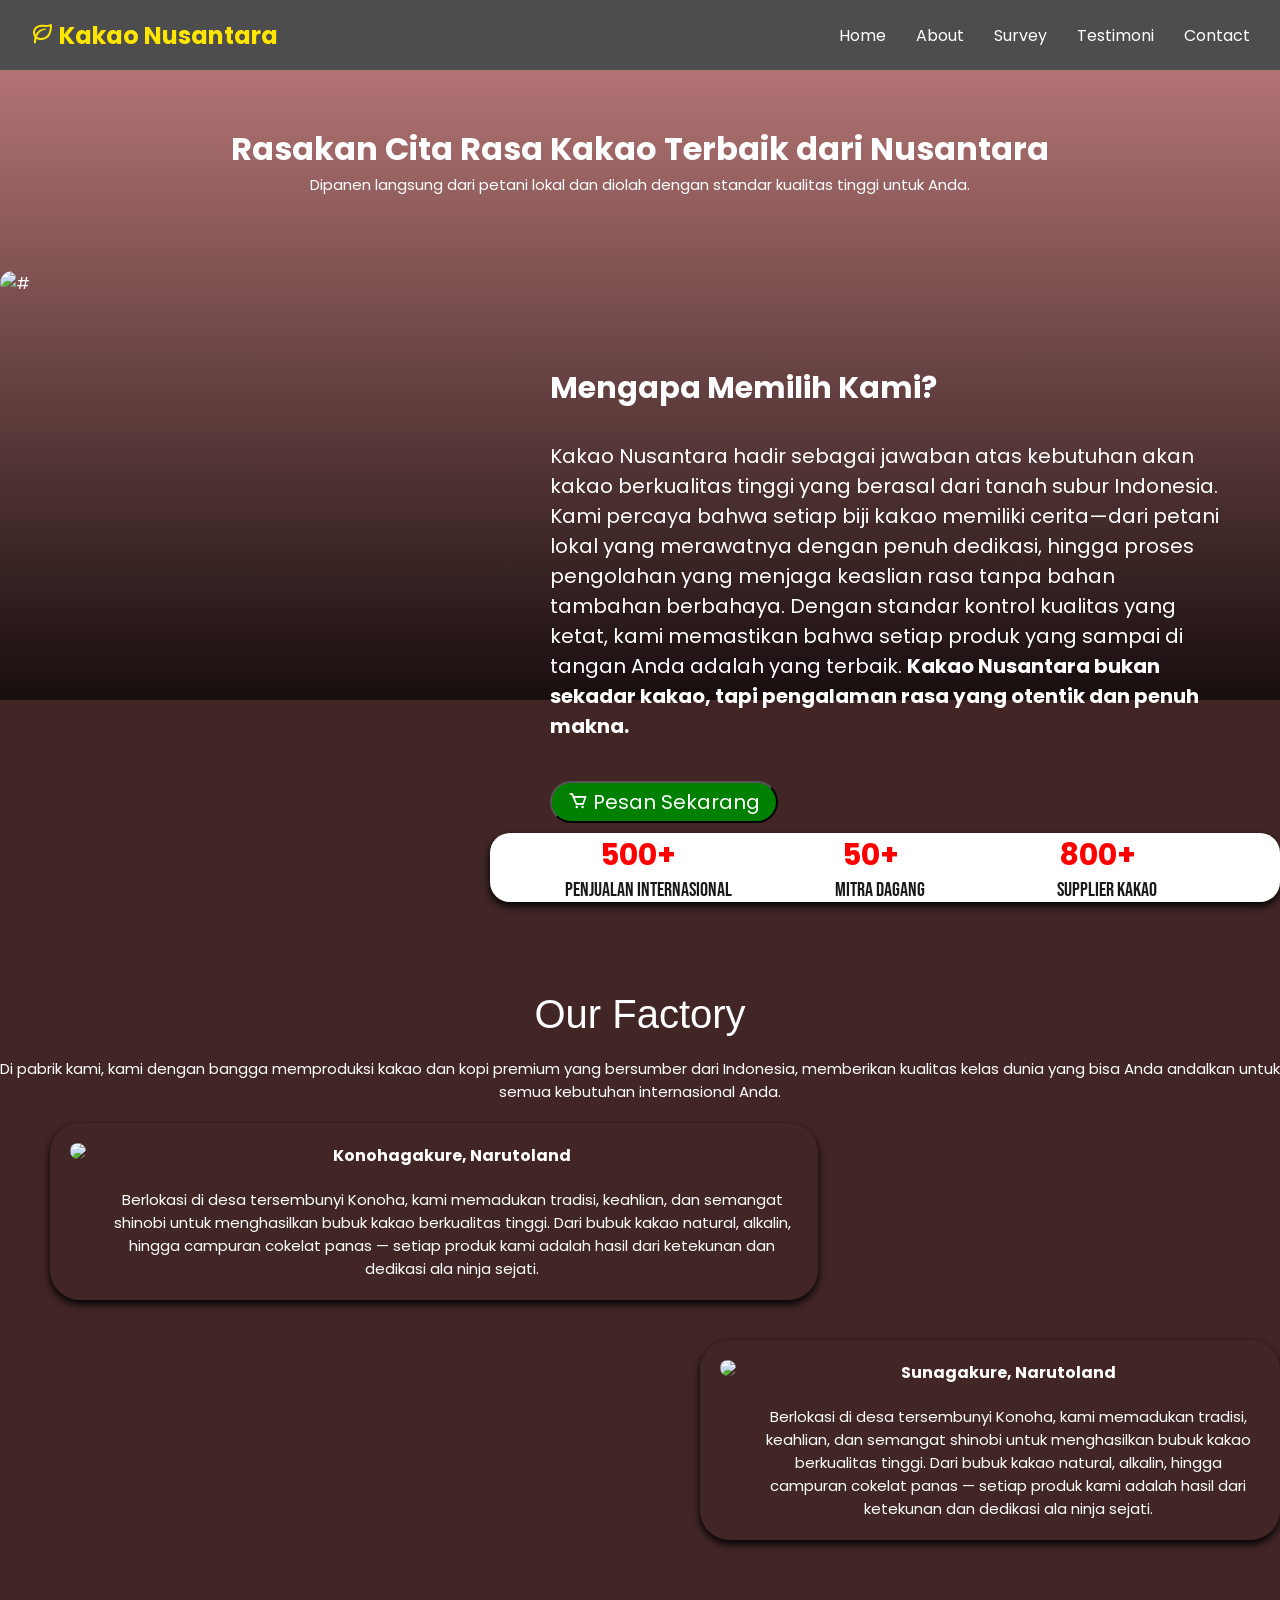
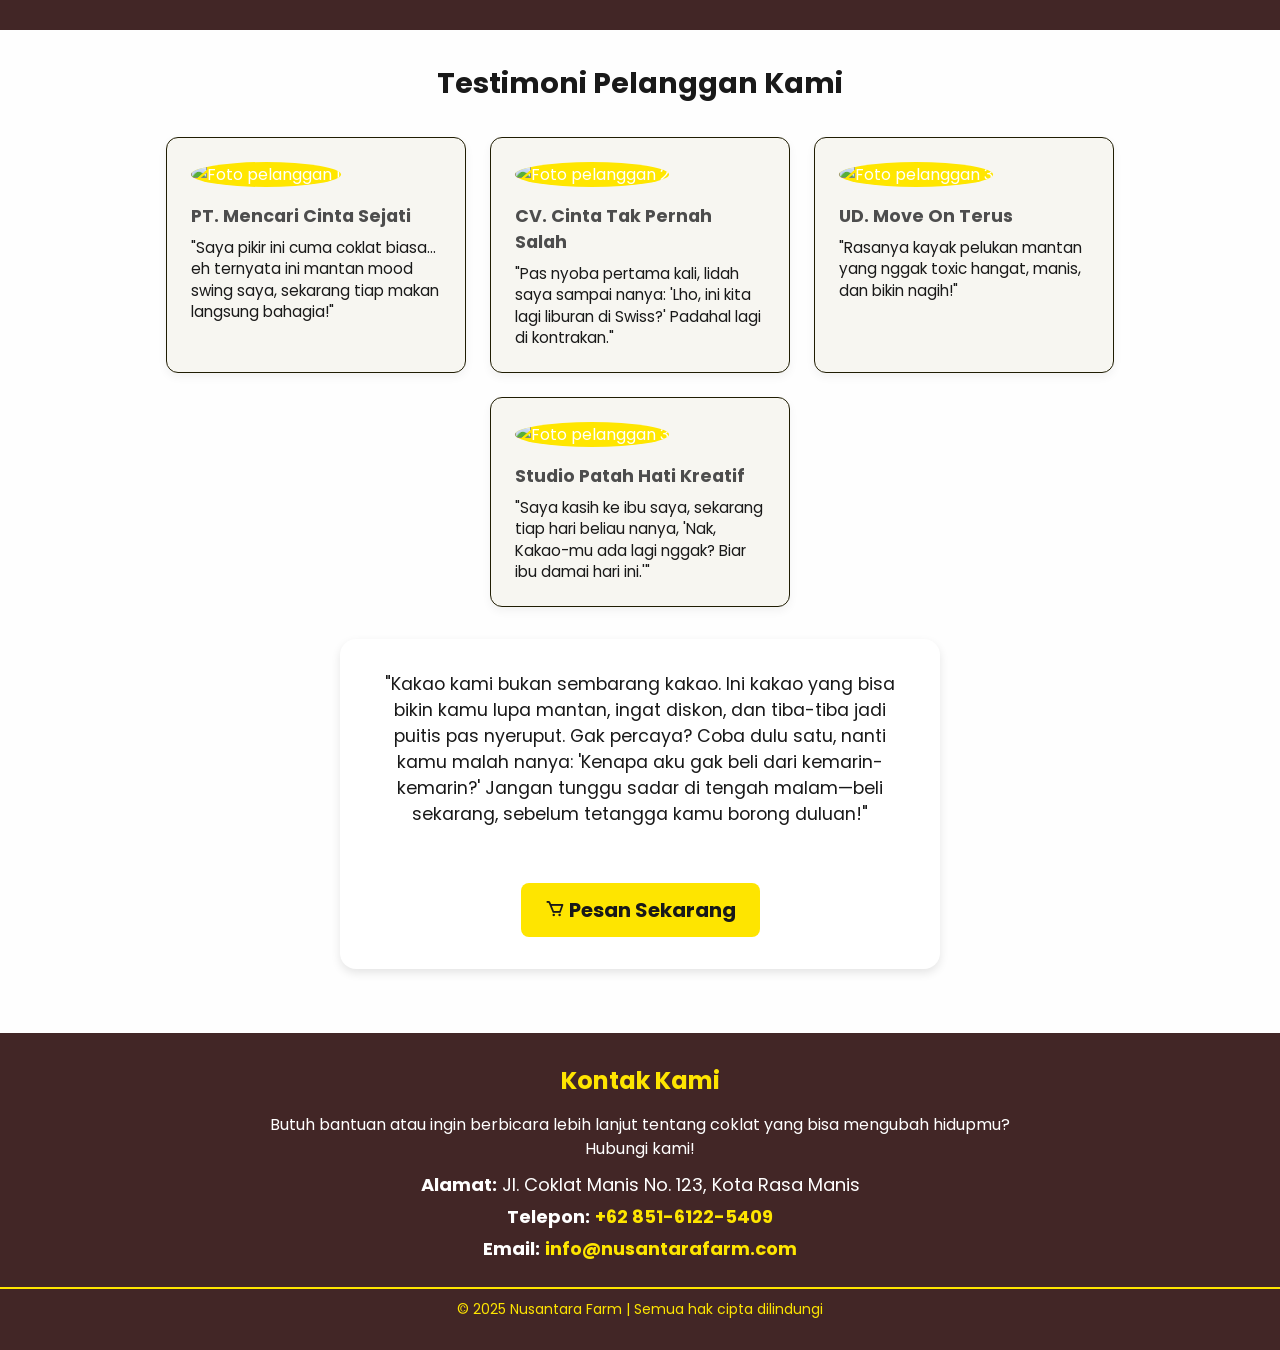
==== index.html @ 82796486 "Update index.html" ====
<!DOCTYPE html>
<html lang="en">
<head>
    <meta charset="UTF-8">
    <meta name="viewport" content="width=device-width, initial-scale=1.0">
    <title>Web Landing Page Kakao</title>
    <link rel="stylesheet"
  href="https://unpkg.com/boxicons@latest/css/boxicons.min.css">
  <link rel="stylesheet" href="style.css">
<style>
@import url('https://fonts.googleapis.com/css2?family=Poppins:ital,wght@0,100;0,200;0,300;0,400;0,500;0,600;0,700;0,800;0,900;1,100;1,200;1,300;1,400;1,500;1,600;1,700;1,800;1,900&display=swap');
@import url('https://fonts.googleapis.com/css2?family=Bebas+Neue&family=Poppins:ital,wght@0,100;0,200;0,300;0,400;0,500;0,600;0,700;0,800;0,900;1,100;1,200;1,300;1,400;1,500;1,600;1,700;1,800;1,900&display=swap');
@import url('https://fonts.googleapis.com/css2?family=Bebas+Neue&family=Inter:ital,opsz,wght@0,14..32,100..900;1,14..32,100..900&family=Poppins:ital,wght@0,100;0,200;0,300;0,400;0,500;0,600;0,700;0,800;0,900;1,100;1,200;1,300;1,400;1,500;1,600;1,700;1,800;1,900&display=swap');
:root {
    /* Warna utama Kakao */
    --color-primary: #FEE500; /* Kuning khas Kakao */
  
    /* Warna teks dan elemen gelap */
    --color-black: #191919;
    --color-dark-gray: #4d4d4d;
  
    /* Warna putih dan netral */
    --color-white: #ffffff;
    --color-light-gray: #422626;
  
    /* Tambahan opsional */
    --color-accent: #ffe600; /* Sedikit lebih terang dari primary */
    --color-shadow: rgba(0, 0, 0, 0.1);
  }
  
  * {
    margin: 0;
    padding: 0;
    box-sizing: border-box;
    font-family: 'Poppins', sans-serif;
  }

  html, body {
    height: 100%;
    width: 100%;
    background-color: var(--color-light-gray);
  }
/* BAGIAN NAVBAR */
  nav {
    padding: 10px 30px;
    display: flex;
    align-items: center;
    justify-content: space-between;
    background-color: var(--color-dark-gray);
    position: relative;
    height: 70px;
  }
.logo {
    color: var(--color-accent)
}
  nav ul{
    display: flex;
    gap: 30px;
    align-items: center;
  }

  nav ul li{
    list-style-type: none;
  }

  nav ul li a{
    text-decoration: none;
    color: var(--color-white);
  }
nav ul li a:hover{
    color: #FEE500;
  }

  .menu-icon {
    display: none;
  }

  .menu-icon i{
    color: var(--color-white);
    font-size: 30px;
  }
/* toggle button */
  @media (max-width:600px) {
    .img {
      max-width: 70%;
      border-radius: 30px;
      margin: 5px auto;
  }

  .img-hero {
      float: left;
      margin: 0px auto;
  }
    nav ul{
        position: absolute;
        top: 3rem;
        left: 0;
        right: 0;
        flex-direction: column;
        text-align: center;
        background-color: var(--color-dark-gray);
        gap: 0;
    }
    nav ul li{
        padding: 20px;
    }
    .menu-icon {
        display: block;
    }
    #menuList {
        max-height: 0;
        overflow: hidden;
        transition: max-height 0.5s ease;
      }
      /* END TOGGLE BUTTON */
    }
/* END NAVBAR */
.hero-all {
    background-image: linear-gradient(rgba(194, 126, 126, 0.884), rgba(0, 0, 0, 0.644)), url(./img/wallpaperflare.com_wallpaper.jpg);
    background-size: cover;
    color: var(--color-white);
    height: 70vh;
  }

  .hero {
    align-items: center;
  }
  
.judul-body{
    text-align: center;
    margin: 0px 0 0px 0;
    padding: 55px 0 10px 0;
}

.judul-body h1{
    font-size: 2rem;
}
.judul-body p{
    font-size: 15px;
}
.img-hero {
  max-width: 100%;
  float: left;
  height: auto;
  display: block;
  margin: 0 auto;
}

.img {
  max-width: 100%;
  height: auto;
  border-radius: 60px;
  display: block;
  margin: 5px auto;
}

.text-hero {
    max-width: 900px;
    margin: 60px 50px 0px 550px;
    font-size: 20px;
}

.text-hero h2 {
    padding-top: 100px;
}

.btn {
    display: block;
    margin: 40px 0 0 0;
    font-size: 20px;
    background-color: green;
    color: var(--color-white);
    border-radius: 100px;
    font-family: 'Poppins', sans-serif;
    padding: 4px 16px 4px 16px;
}
.btn:hover {
  background-color: #ffe600;
  color: #191919;
  transition: .5s;
}

/* Survey */

.survey {
  max-width: 850px;
  display: flex;
  justify-content: center;
  align-items: center;
  color: var(--color-black);
  margin: 10px 0 5px 490px;
  background-color: #ffffff;
  border-radius: 20px;
  box-shadow: 0 4px 8px rgba(0, 0, 0, 2);

}

.survey div{
  margin: 0px 50px 0 30px;
}
.survey div h3{
  text-align: center;
  font-size: 30px;
  color:red
}

.survey div p{
  display: block;
  text-align: center;
  padding: 0px;
  font-size: 20px;
  font-family: "Bebas Neue", sans-serif;
  color: var(--color-black);
}

.factory {
  display: block;
  color:var(--color-white);
  margin: 90px 0 90px 0 ;
  
}

.factory h1{
  text-align: center;
  font-size: 40px;
  font-family: "PBebas Neue", sans-serif;
  font-weight: 300;
  font-style: normal;
}
.factory p{
  text-align: center;
  font-size: 15px;
  font-family: "Poppins", sans-serif;
  font-weight: 400;
  font-style: normal;
  margin: 20px 0 0 0;
}

.mf-1 {
  display: flex;
  align-items: flex-start; /* supaya gambar dan teks rata atas */
  justify-content: flex-start;
  max-width: 60%;
  padding: 20px;
  gap: 20px; /* jarak antara gambar dan teks */
  box-shadow: 0 4px 8px rgba(0, 0, 0, 2);
  border-radius: 30px;
  margin: 20px 0 0 50px;
}

.mf-1:hover {
  box-shadow: 0 8px 16px rgba(63, 3, 3, 0.842);
  transition: box-shadow 0.3s ease;
  background-color: green;
  color: rgb(255, 255, 255);
  transition: .5s;
}

.mf-1 img {
  max-width: 250px; /* ukuran gambar bisa disesuaikan */
  border-radius: 20px;
  height: auto;
}

.mf-2 {
  display: flex;
  align-items: flex-start; /* supaya gambar dan teks rata atas */
  justify-content: flex-end;
  max-width: 60%;
  padding: 20px;
  gap: 20px; /* jarak antara gambar dan teks */
  box-shadow: 0 4px 8px rgba(0, 0, 0, 2);
  border-radius: 30px;
  margin: 40px 0 0 700px;
}

.mf-2:hover {
  box-shadow: 0 8px 16px rgba(63, 3, 3, 0.842);
  transition: box-shadow 0.3s ease;
  background-color: green;
  color: rgb(255, 255, 255);
  transition: .5s;
}

.mf-2 img {
  max-width: 250px; /* ukuran gambar bisa disesuaikan */
  border-radius: 20px;
  height: auto;
}

.teks {
font-family: "Bebas Neue", sans-serif;
text-align: center;
}

/* RESPONSIVE DESIGN */

@media screen and (max-width: 1024px) {
  .text-hero {
    margin: 40px auto;
    padding: 0 20px;
    text-align: center;
  }

  .img {
    margin: 100px auto;
    float: none;
  }

  .img-hero {
    max-width: 100%;
    height: auto;
    float: none;
  }

  .survey {
    flex-direction: column;
    margin: 10px auto;
    padding: 20px;
  }

  .survey div {
    margin: 20px 0;
  }

  .mf-1, .mf-2 {
    flex-direction: column;
    align-items: center;
    justify-content: center;
    max-width: 90%;
    margin: 20px auto;
    text-align: center;
  }

  .mf-2 {
    margin: 20px auto;
  }
}

@media screen and (max-width: 768px) {
  .judul-body h1 {
    font-size: 1.5rem;
  }

  .text-hero {
    font-size: 16px;
    padding: 0 15px;
  }

  .btn {
    font-size: 16px;
    padding: 6px 12px;
  }

  nav {
    padding: 10px 20px;
  }

  nav ul li {
    padding: 15px;
  }

  .survey div h3 {
    font-size: 24px;
  }

  .survey div p {
    font-size: 16px;
  }

  .factory h1 {
    font-size: 28px;
  }

  .factory p {
    font-size: 14px;
    padding: 0 10px;
  }
}

@media screen and (max-width: 480px) {

    .img {
        max-width: 100%;
        border-radius: 30px;
        margin: 5px auto;
    }

    .img-hero {
        float: none;
        margin: 0 auto;
    }

  .judul-body p {
    font-size: 13px;
  }

  .survey {
    padding: 10px;
  }

  .text-hero h2 {
    font-size: 18px;
    padding-top: 50px;
  }

  .btn {
    margin: 20px auto;
  }

  .mf-1 img, .mf-2 img {
    max-width: 100%;
  }

  .mf-1, .mf-2 {
    padding: 10px;
    gap: 10px;
  }

  .factory h1 {
    font-size: 24px;
  }
}


#testimoni {
  padding: 2rem;
  background-color: #fefefe;
  font-family: sans-serif;
}

.testimoni-header h3 {
  text-align: center;
  margin-bottom: 2rem;
  font-size: 1.8rem;
  color: #191919;
}

.testimoni-list {
  display: flex;
  gap: 1.5rem;
  flex-wrap: wrap;
  justify-content: center;
}

.testimoni-item {
  background-color: #f7f6f1;
  border: 1px solid #201d03;
  box-shadow: 0 4px 10px rgba(0, 0, 0, 0.05);
  border-radius: 12px;
  padding: 1.5rem;
  width: 300px;
  transition: transform 0.2s ease;
}

.testimoni-item:hover {
  transform: translateY(-5px);
}

.testimoni-img img {
  width: 80px;
  height: 80px;
  border-radius: 50%;
  object-fit: cover;
  margin-bottom: 1rem;
  background-color: #ffe600; /* Placeholder kalau belum ada gambar */
}

.testimoni-item h4 {
  margin: 0 0 0.5rem;
  font-size: 1.1rem;
  color: #4d4d4d;
}

.testimoni-item p {
  font-size: 0.95rem;
  color: #191919;
  line-height: 1.4;
}

.footer {
  background-color: #422626;
  color: #fff;
  padding: 30px 0;
  text-align: center;
  font-family: 'Arial', sans-serif;
}

.footer-content {
  max-width: 800px;
  margin: 0 auto;
  padding-bottom: 20px;
}

.footer-content h3 {
  font-size: 24px;
  font-weight: bold;
  margin-bottom: 15px;
  color: #FEE500;
}

.footer-content p {
  font-size: 16px;
  margin: 10px 0;
  line-height: 1.5;
}

.footer-info p {
  font-size: 18px;
  margin: 5px 0;
}

.footer-info a {
  color: #FEE500;
  text-decoration: none;
  font-weight: bold;
}

.footer-info a:hover {
  text-decoration: underline;
}

.footer-bottom {
  border-top: 2px solid #FEE500;
  padding-top: 10px;
  font-size: 14px;
}

.footer-bottom p {
  color: #FEE500;
  margin: 0;
}

#promo-akhir {
  display: flex;
  flex-direction: column;
  align-items: center;
  background-color: var(--color-white);
  padding: 2rem;
  border-radius: 1rem;
  box-shadow: 0 4px 10px var(--color-shadow);
  max-width: 600px;
  margin: 2rem auto;
  text-align: center;
  gap: 1rem;
}

#promo-akhir p {
  font-size: 1.1rem;
  color: var(--color-black);
}

#promo-akhir button {
  background-color: var(--color-primary);
  color: var(--color-black);
  border: none;
  padding: 0.75rem 1.5rem;
  border-radius: 0.5rem;
  font-weight: bold;
  cursor: pointer;
  transition: background-color 0.3s ease;
}

#promo-akhir button:hover {
  background-color: var(--color-accent);
}
</style>
</head>
<body>
    <header>
        <nav>
            <div class="logo">
                <h1><i class='bx bx-leaf'> </i> Kakao <span>Nusantara</span></h1>
            </div>
            <ul id="menuList">
                <li class="nav-li" id=""><a href="#home">Home</a></li>
                <li class="nav-li" id=""><a href="#about">About</a></li>
                <li class="nav-li" id=""><a href="#factory">Survey</a></li>
                <li class="nav-li" id=""><a href="#testimoni">Testimoni</a></li>
                <li class="nav-li" id=""><a href="#contact">Contact</a></li>
            </ul>
            <div class="menu-icon">
            <i class='bx bx-menu' onclick="toggleMenu()"></i>
            </div>
        </nav>
    </header>
    <main class="hero-all" id="home">
        <!-- Bagian Hero -->
        <div>
            <div class="judul-body">
                <h1>Rasakan Cita Rasa Kakao Terbaik dari Nusantara</h1>
                <p>Dipanen langsung dari petani lokal dan diolah dengan standar kualitas tinggi untuk Anda.</p>
                </div>
                <div class="hero">
            <div class="img-hero">
                <img src="https://i.pinimg.com/736x/bb/2e/77/bb2e7767cf38e2ddd613ae3a5918ba6a.jpg" alt="#" class="img">
            </div>
            <div class="text-hero" id="about">
                <h2>Mengapa Memilih Kami?</h2><br>
                <p>Kakao Nusantara hadir sebagai jawaban atas kebutuhan akan kakao berkualitas tinggi yang berasal dari tanah subur Indonesia. Kami percaya bahwa setiap biji kakao memiliki cerita—dari petani lokal yang merawatnya dengan penuh dedikasi, hingga proses pengolahan yang menjaga keaslian rasa tanpa bahan tambahan berbahaya. Dengan standar kontrol kualitas yang ketat, kami memastikan bahwa setiap produk yang sampai di tangan Anda adalah yang terbaik. <strong>Kakao Nusantara bukan sekadar kakao, tapi pengalaman rasa yang otentik dan penuh makna.</strong>
                  </p>
                  <button class="btn"><i class='bx bx-cart' ></i></i><span> Pesan Sekarang</span></button>
            </div>
            </div>
        </div>
        <!-- END BAGIAN HERO -->

        <!-- Bagian Deskripsi -->
         <div class="survey">
            <div>
                <div><h3>500+</h3></div>
                <p>Penjualan Internasional</p>
            </div>
            <div>
                <div><h3>50+</h3></div>
                <p>Mitra Dagang</p>
            </div>
            <div>
                <div><h3>800+</h3></div>
                <p>Supplier Kakao</p>
            </div>
         </div>

        <section class="factory" id="factory">
            <h1 class="our">Our Factory</h1>
            <p>Di pabrik kami, kami dengan bangga memproduksi kakao dan kopi premium yang bersumber dari Indonesia, memberikan kualitas kelas dunia yang bisa Anda andalkan untuk semua kebutuhan internasional Anda.</p>
           <div class="mf">
            <div class="mf-1">
                <img src="https://udl.kizuna.vn/photos/2020/02/17/66e5df7fdc14dfae1b5b09709f1bd536.jpg" class="gambar"/>
                <div class="teks">
                    <h4>Konohagakure, Narutoland</h4>
                    <p><span>Berlokasi di desa tersembunyi Konoha, kami memadukan tradisi, keahlian, dan semangat shinobi untuk menghasilkan bubuk kakao berkualitas tinggi. Dari bubuk kakao natural, alkalin, hingga campuran cokelat panas — setiap produk kami adalah hasil dari ketekunan dan dedikasi ala ninja sejati.</span></p>
                  </div>
                </div>
            <div class="mf-2">
                <img src="https://www.arup.com/globalassets/images/insights/publications/rethinking-the-factory-banner.jpg?format=webp&width=760&quality=80" class="gambar"/>
              <div class="teks">
                <h4>Sunagakure, Narutoland</h4>
                <p><span>Berlokasi di desa tersembunyi Konoha, kami memadukan tradisi, keahlian, dan semangat shinobi untuk menghasilkan bubuk kakao berkualitas tinggi. Dari bubuk kakao natural, alkalin, hingga campuran cokelat panas — setiap produk kami adalah hasil dari ketekunan dan dedikasi ala ninja sejati.</span></p>
              </div>
            </div>
          </div>
        </section>
    <!-- End Bagian Deskripsi -->

    <!-- Bagian Kerja Sama -->
    <section id="testimoni">
        <div class="testimoni-header">
            <h3>Testimoni Pelanggan Kami</h3>
        </div>
    
        <div class="testimoni-list">
            <div class="testimoni-item" id="testi-1">
                <div class="testimoni-img">
                    <img src="https://cdn.idntimes.com/content-images/community/2023/08/1-93bda385963db80e8617981d768790d2-50862644ac3b0ca07dab92796713c0e0.jpg" alt="Foto pelanggan 1"/>
                </div>
                <h4>PT. Mencari Cinta Sejati</h4>
                <p>"Saya pikir ini cuma coklat biasa... eh ternyata ini mantan mood swing saya, sekarang tiap makan langsung bahagia!"</p>
            </div>
            
            <div class="testimoni-item" id="testi-2">
                <div class="testimoni-img">
                    <img src="https://cdn.idntimes.com/content-images/community/2023/08/3-93bda385963db80e8617981d768790d2-d0c4aefedee138c9f2577af7ec0d3410.jpg" alt="Foto pelanggan 2"/>
                </div>
                <h4>CV. Cinta Tak Pernah Salah</h4>
                <p>"Pas nyoba pertama kali, lidah saya sampai nanya: 'Lho, ini kita lagi liburan di Swiss?' Padahal lagi di kontrakan."</p>
            </div>
            
            <div class="testimoni-item" id="testi-3">
                <div class="testimoni-img">
                    <img src="https://cdn.idntimes.com/content-images/community/2023/08/6-93bda385963db80e8617981d768790d2-09246d7d0dfc8a8f3c75f46996461f00.jpg" alt="Foto pelanggan 3"/>
                </div>
                <h4>UD. Move On Terus</h4>
                <p>"Rasanya kayak pelukan mantan yang nggak toxic hangat, manis, dan bikin nagih!"</p>
            </div>

            <div class="testimoni-item" id="testi-3">
                <div class="testimoni-img">
                    <img src="https://cdn.idntimes.com/content-images/community/2023/08/7-93bda385963db80e8617981d768790d2-f9724713d4902f1d568ca85cffb014c7.jpg" alt="Foto pelanggan 3"/>
                </div>
                <h4>Studio Patah Hati Kreatif</h4>
                <p>"Saya kasih ke ibu saya, sekarang tiap hari beliau nanya, 'Nak, Kakao-mu ada lagi nggak? Biar ibu damai hari ini.'"</p>
            </div>
        </div>

        <div id="promo-akhir" class="promo-card">
            <p>
                "Kakao kami bukan sembarang kakao. Ini kakao yang bisa bikin kamu lupa mantan, ingat diskon, dan tiba-tiba jadi puitis pas nyeruput. Gak percaya? Coba dulu satu, nanti kamu malah nanya: 'Kenapa aku gak beli dari kemarin-kemarin?' Jangan tunggu sadar di tengah malam—beli sekarang, sebelum tetangga kamu borong duluan!"
            </p>
            <button class="btn"><i class='bx bx-cart' ></i></i><span> Pesan Sekarang</span></button>
        </div>
        
    </section>
    

    <footer class="footer" id="contact">
        <div class="footer-content">
            <h3>Kontak Kami</h3>
            <p>Butuh bantuan atau ingin berbicara lebih lanjut tentang coklat yang bisa mengubah hidupmu? Hubungi kami!</p>
            <div class="footer-info">
                <p><strong>Alamat:</strong> Jl. Coklat Manis No. 123, Kota Rasa Manis</p>
                <p><strong>Telepon:</strong> <a href="tel:+6285161225409">+62 851-6122-5409</a></p>
                <p><strong>Email:</strong> <a href="mailto:info@nusantarafarm.com">info@nusantarafarm.com</a></p>
            </div>
        </div>
        <div class="footer-bottom">
            <p>&copy; 2025 Nusantara Farm | Semua hak cipta dilindungi</p>
        </div>
    </footer>
    
    

    <script src="https://unpkg.com/boxicons@2.1.3/dist/boxicons.js"></script>
    <script>let menuList = document.getElementById("menuList")
        menuList.style.maxHeight = "0px";
        
        function toggleMenu(){
            if(menuList.style.maxHeight == "0px")
            {
                menuList.style.maxHeight = "300px";
            }
            else{
                menuList.style.maxHeight = "0px";
            }
        }</script>
</body>
</html>
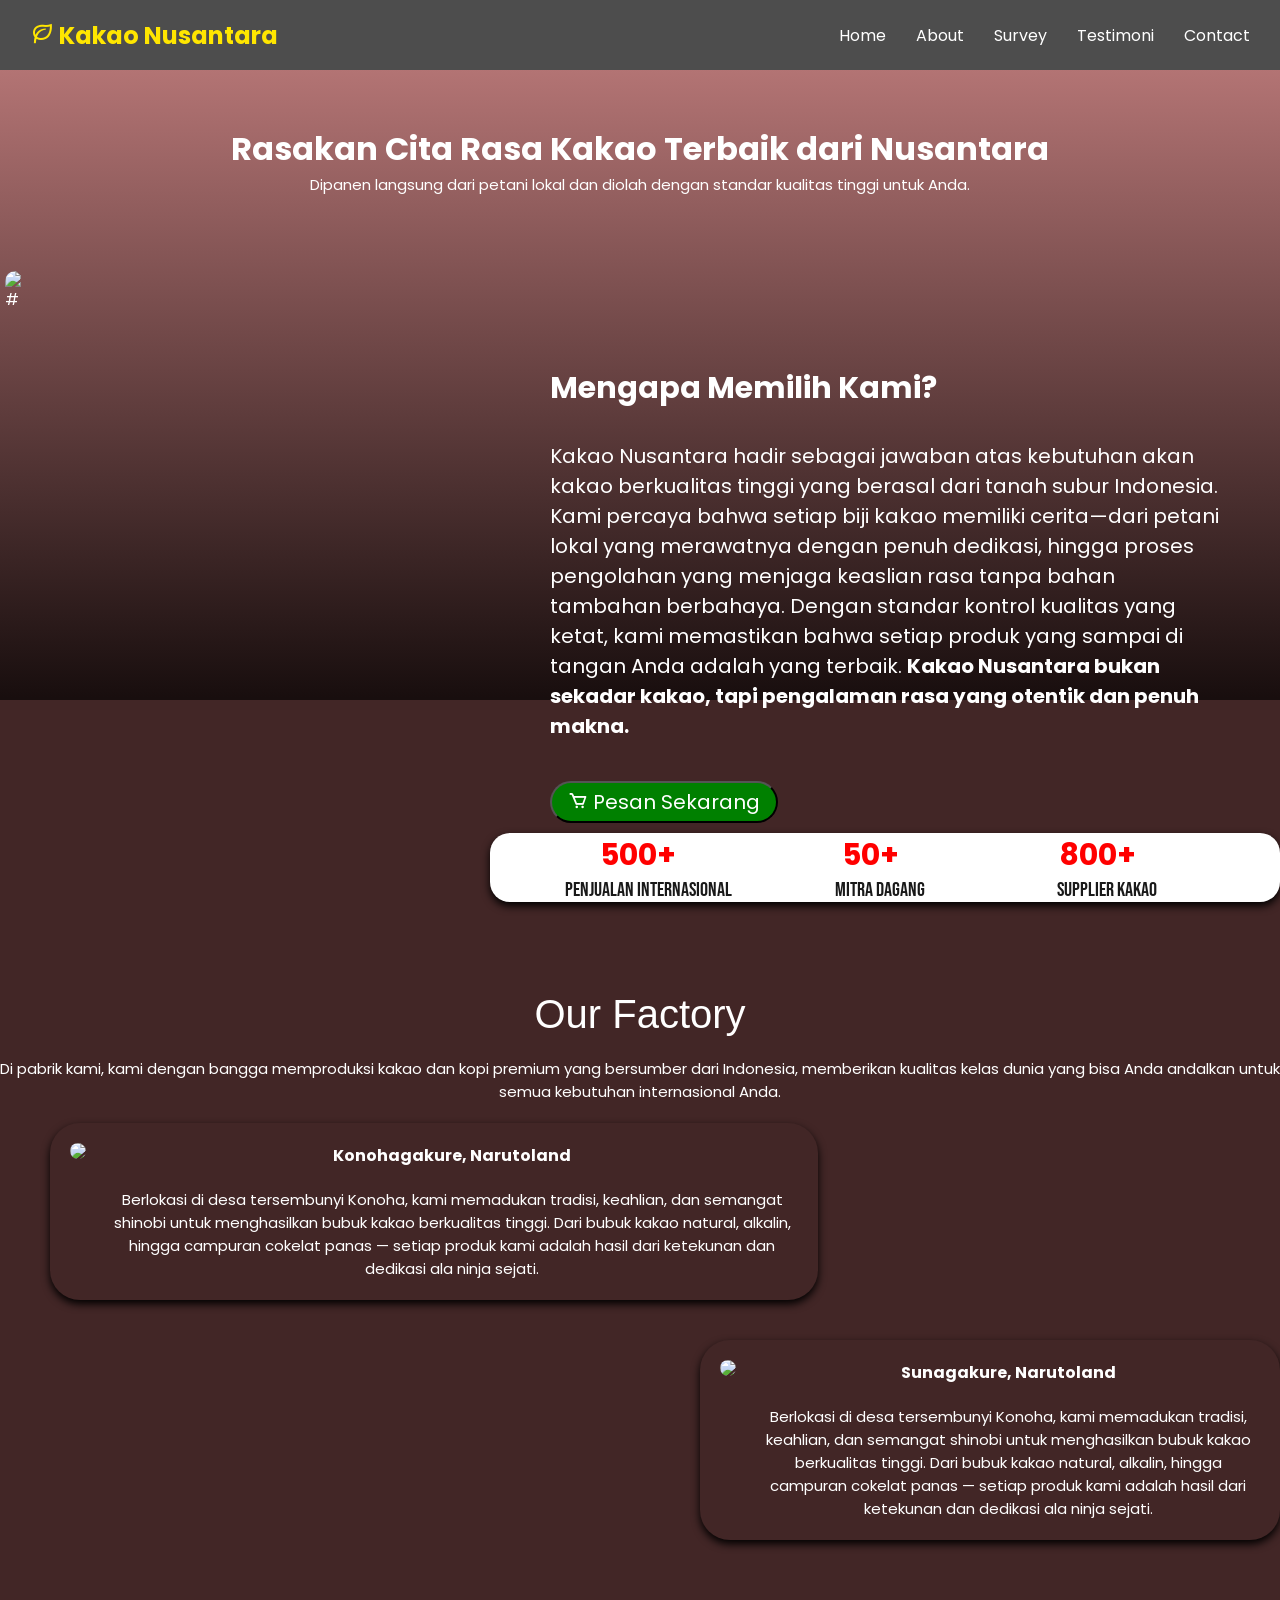
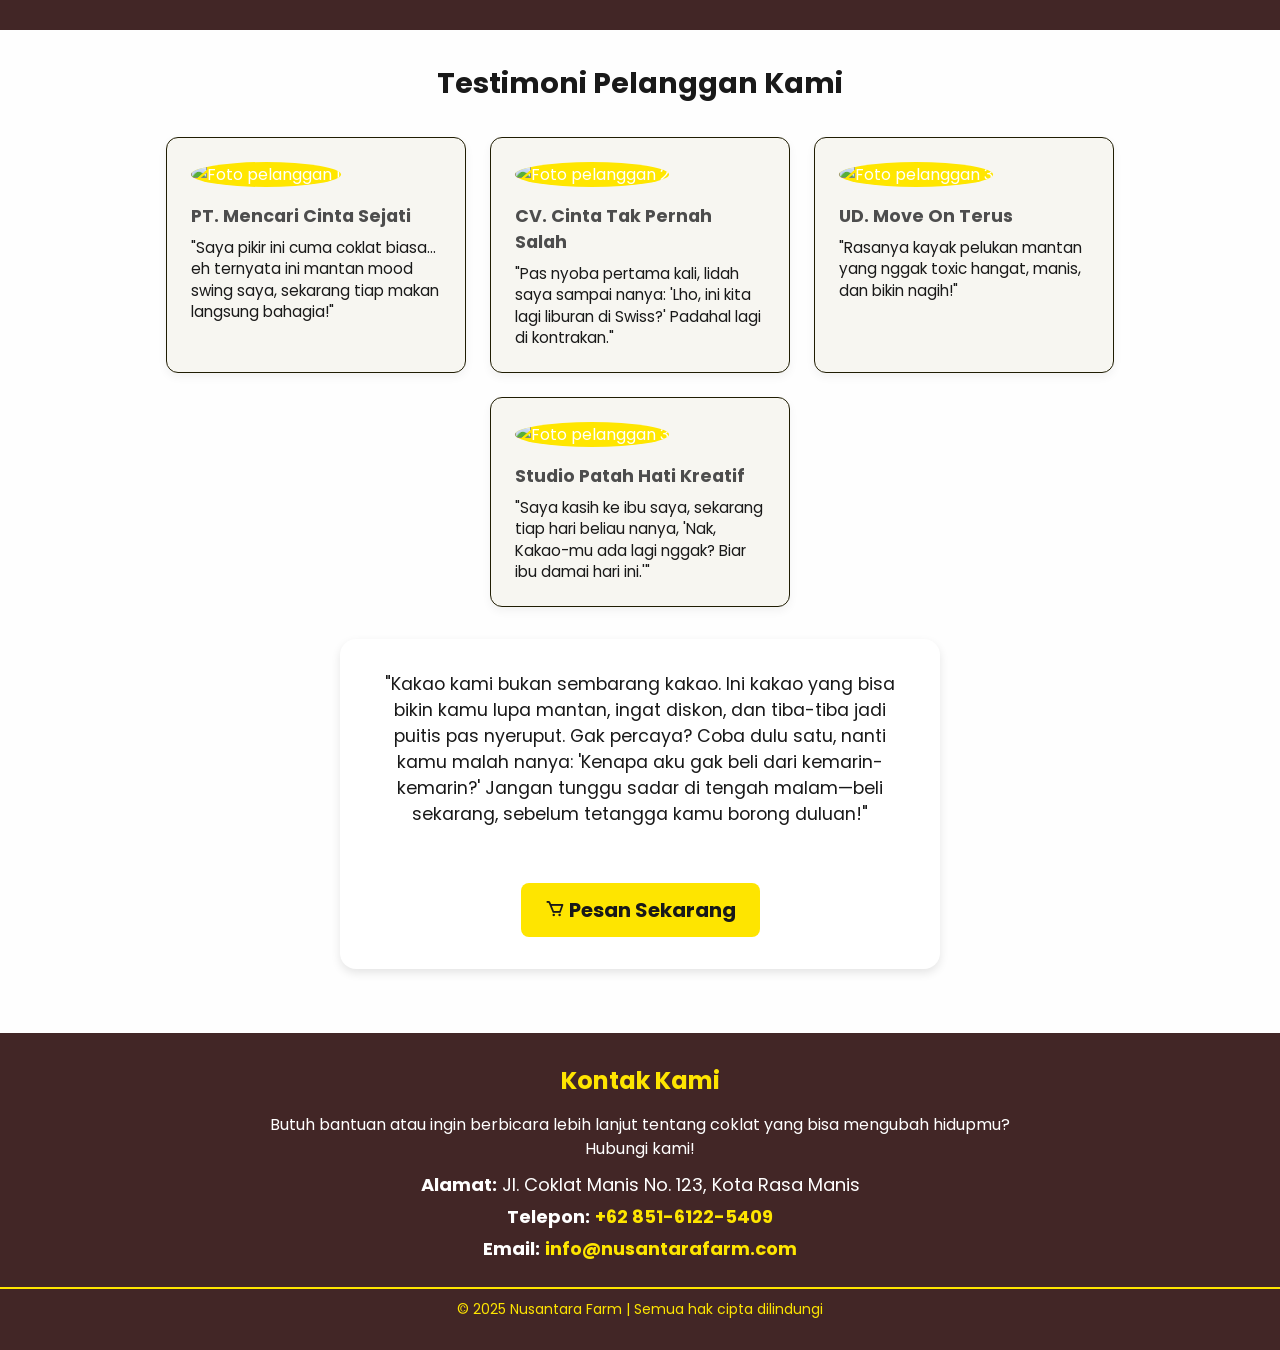
==== commit b8d997d8: "Update index.html" ====
--- a/index.html
+++ b/index.html
@@ -147,7 +147,7 @@
 }
 
 .img {
-  max-width: 100%;
+  max-width: 70%;
   height: auto;
   border-radius: 60px;
   display: block;
@@ -303,13 +303,12 @@
   }
 
   .img {
-    margin: 100px auto;
+    margin: 20px auto;
     float: none;
   }
 
   .img-hero {
-    max-width: 100%;
-    height: auto;
+    max-width: 100%;
     float: none;
   }
 
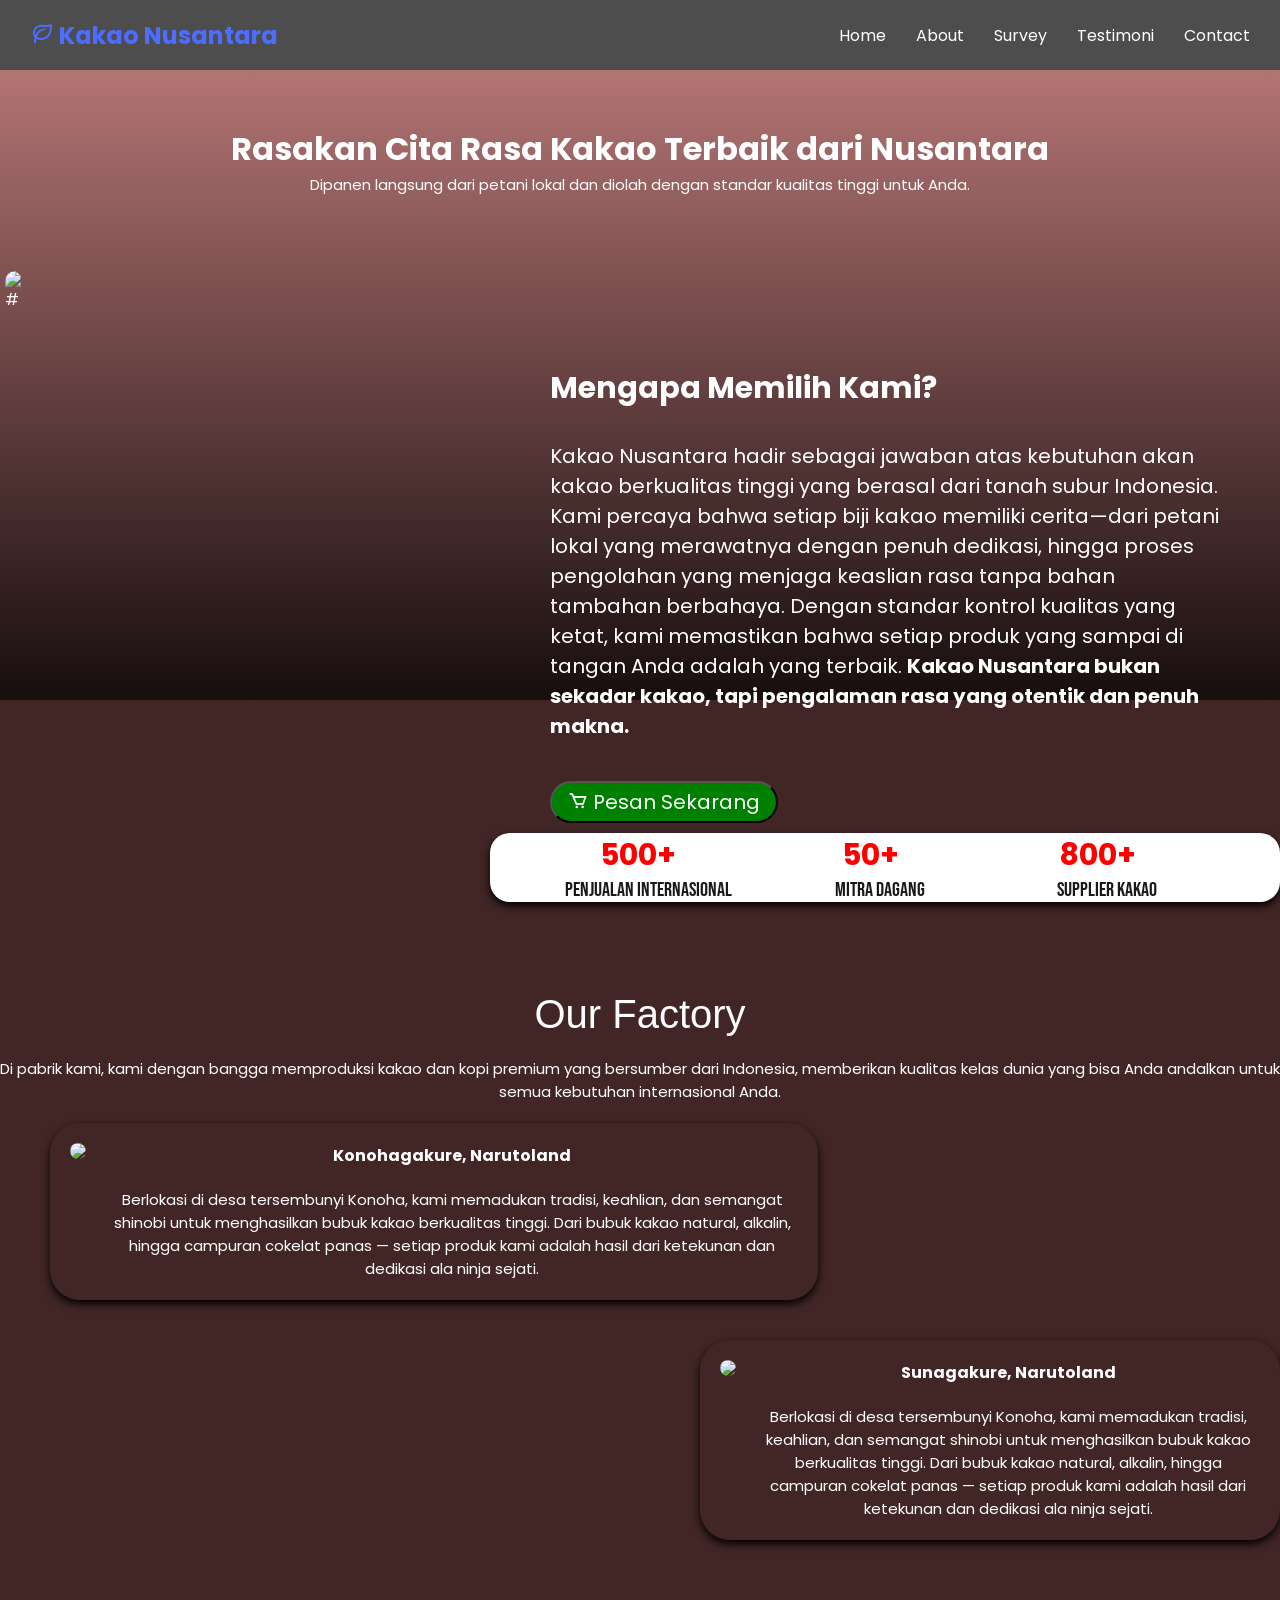
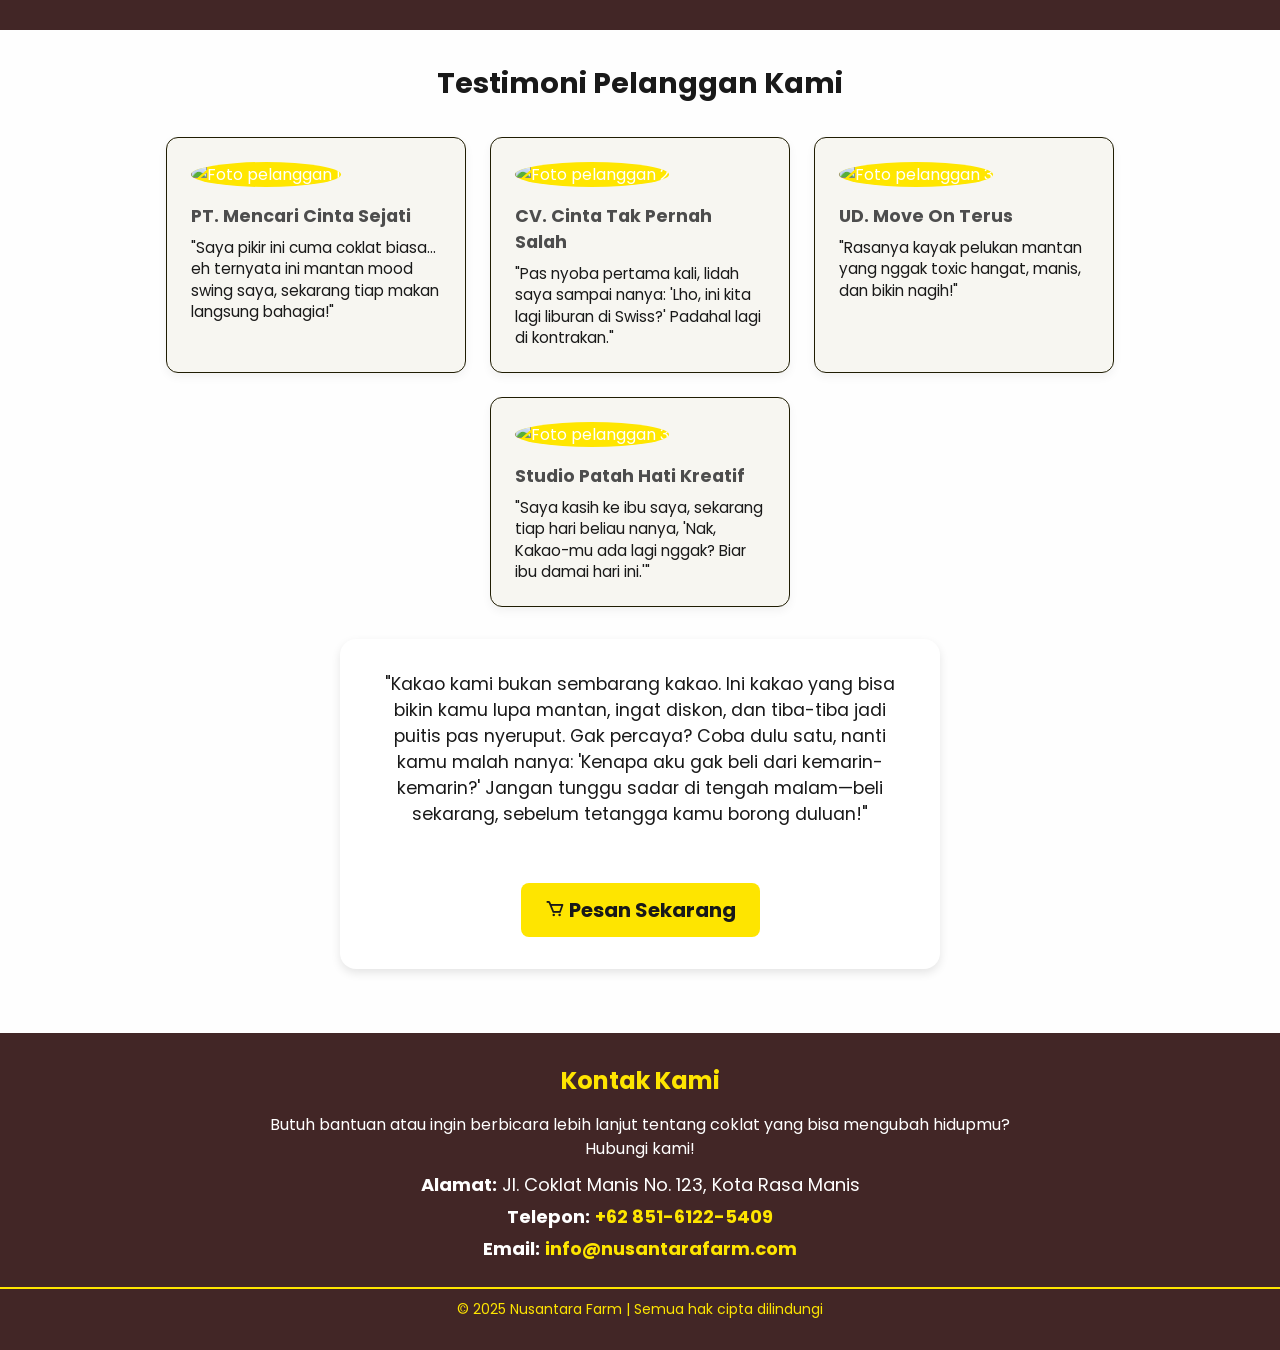
==== commit 5000d7e2: "Update index.html" ====
--- a/index.html
+++ b/index.html
@@ -24,7 +24,7 @@
     --color-light-gray: #422626;
   
     /* Tambahan opsional */
-    --color-accent: #ffe600; /* Sedikit lebih terang dari primary */
+    --color-accent: #4c6dff; /* Sedikit lebih terang dari primary */
     --color-shadow: rgba(0, 0, 0, 0.1);
   }
   
@@ -380,7 +380,7 @@
 @media screen and (max-width: 480px) {
 
     .img {
-        max-width: 100%;
+        max-width: 70%;
         border-radius: 30px;
         margin: 5px auto;
     }
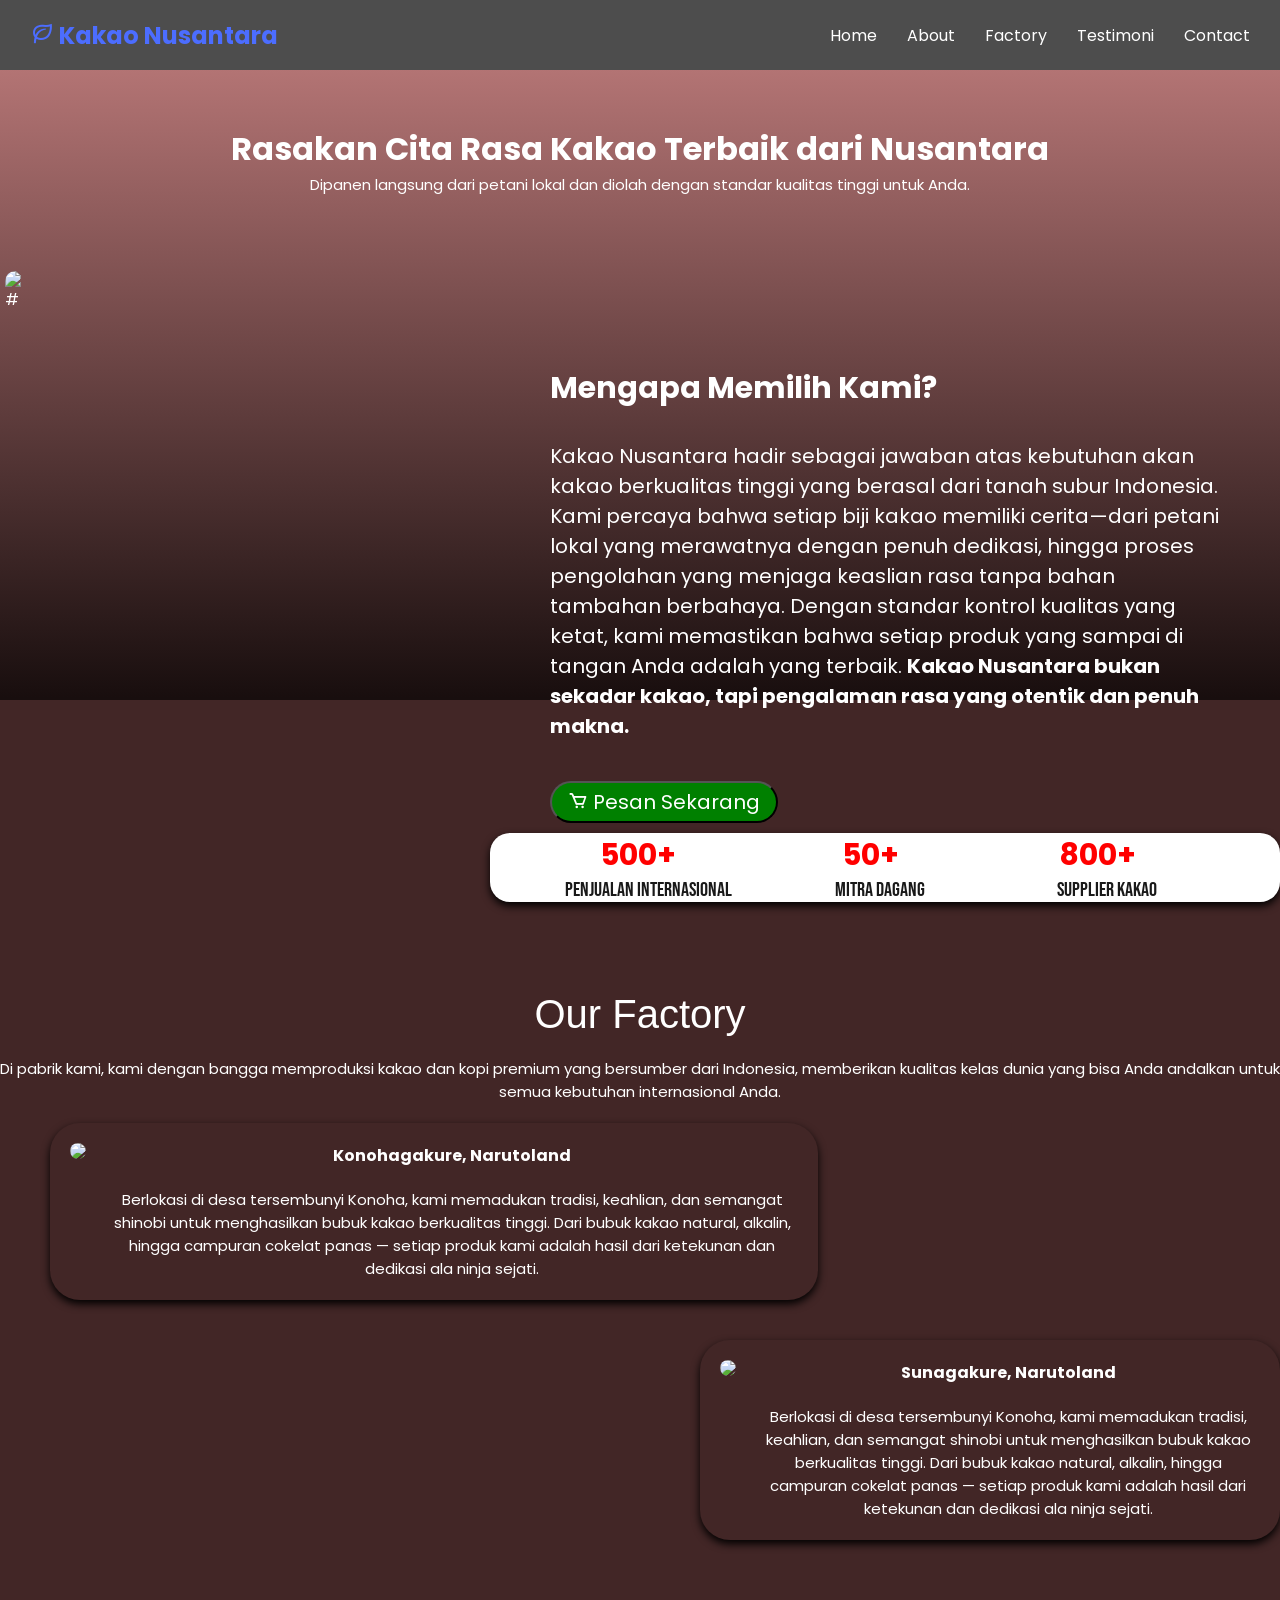
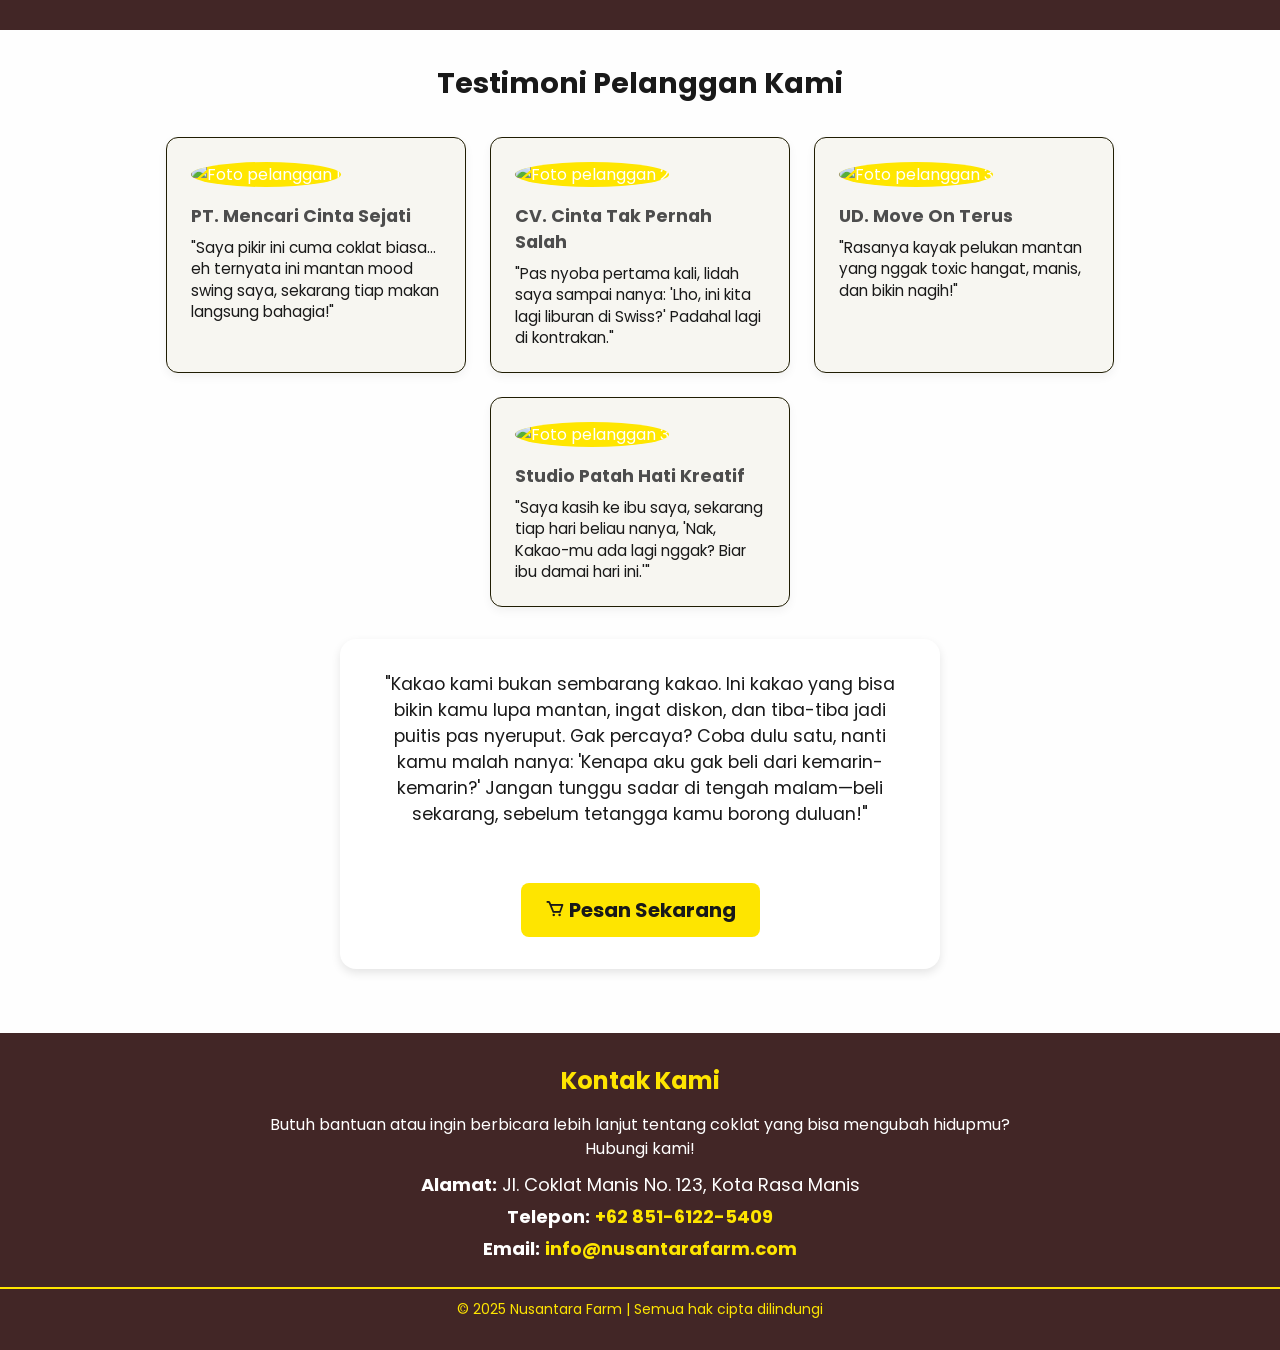
==== commit 5dc1aef2: "Update index.html" ====
--- a/index.html
+++ b/index.html
@@ -116,7 +116,7 @@
     }
 /* END NAVBAR */
 .hero-all {
-    background-image: linear-gradient(rgba(194, 126, 126, 0.884), rgba(0, 0, 0, 0.644)), url(./img/wallpaperflare.com_wallpaper.jpg);
+    background-image: linear-gradient(rgba(194, 126, 126, 0.884), rgba(0, 0, 0, 0.644)), url('https://i.pinimg.com/736x/bb/2e/77/bb2e7767cf38e2ddd613ae3a5918ba6a.jpg');
     background-size: cover;
     color: var(--color-white);
     height: 70vh;
@@ -574,7 +574,7 @@
             <ul id="menuList">
                 <li class="nav-li" id=""><a href="#home">Home</a></li>
                 <li class="nav-li" id=""><a href="#about">About</a></li>
-                <li class="nav-li" id=""><a href="#factory">Survey</a></li>
+                <li class="nav-li" id=""><a href="#factory">Factory</a></li>
                 <li class="nav-li" id=""><a href="#testimoni">Testimoni</a></li>
                 <li class="nav-li" id=""><a href="#contact">Contact</a></li>
             </ul>
